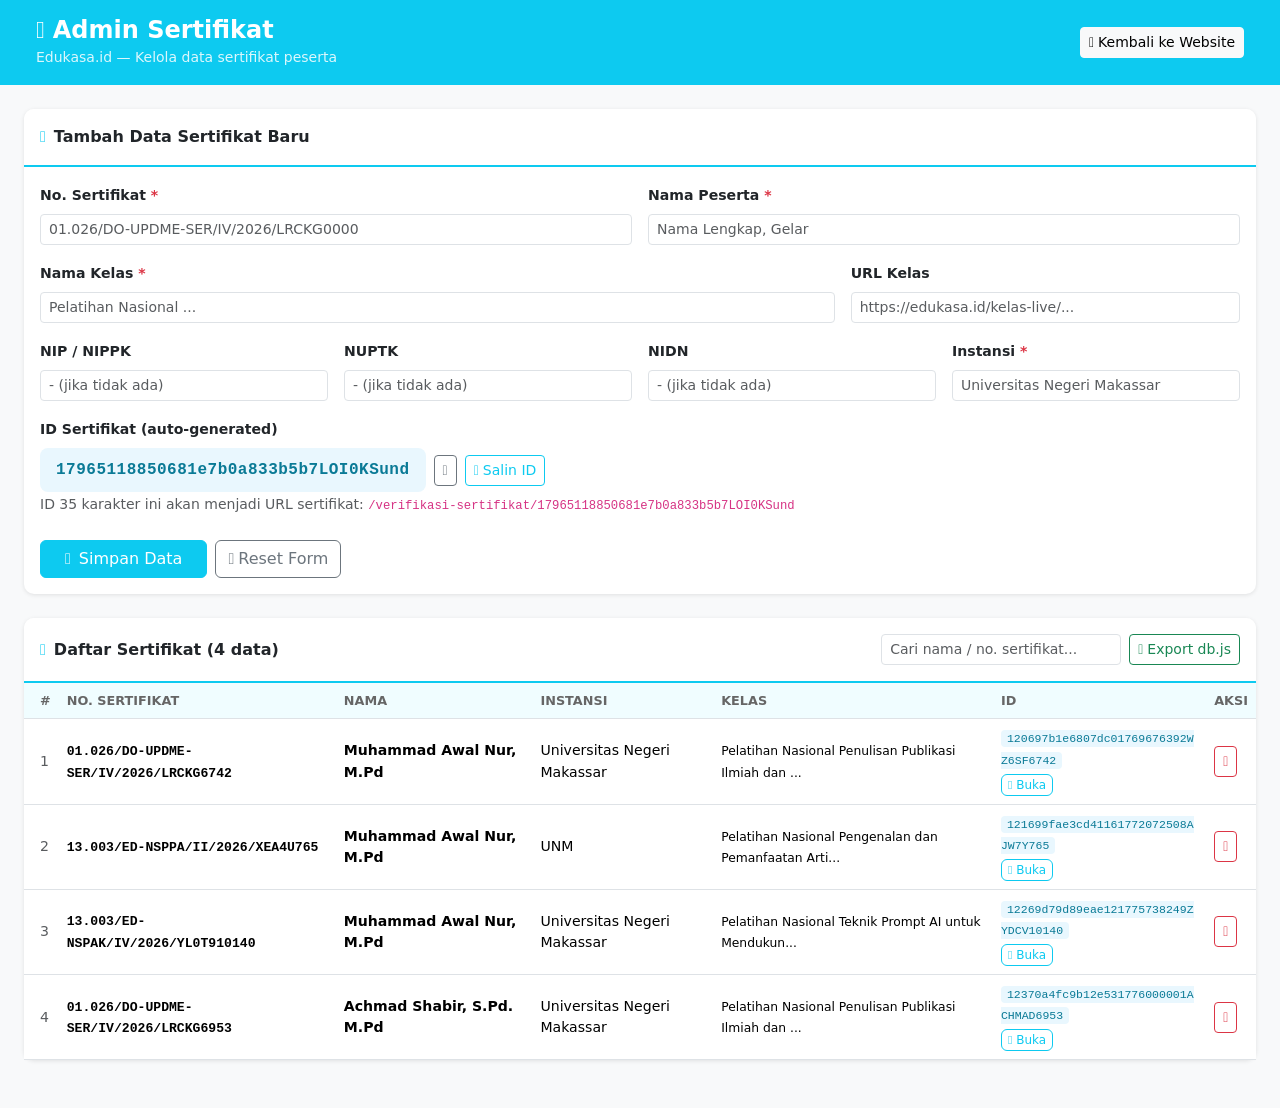
==== admin/index.html @ 66fb7cc3 "feat: admin panel, db.js terpusat, auto-generate ID 35 karakter" ====
<!DOCTYPE html>
<html lang="id">
<head>
    <meta charset="UTF-8">
    <meta name="viewport" content="width=device-width, initial-scale=1.0">
    <title>Admin - Kelola Sertifikat Edukasa.id</title>
    <link href="../assets/bootstrap.min.css" rel="stylesheet">
    <link href="../assets/all.min.css" rel="stylesheet">
    <style>
        body { background: #f8f9fa; }
        .admin-header { background: #0dcaf0; color: white; padding: 16px 24px; margin-bottom: 24px; }
        .admin-header h4 { margin: 0; font-weight: 700; }
        .admin-header small { opacity: 0.85; }
        .card { border: none; box-shadow: 0 1px 4px rgba(0,0,0,0.1); border-radius: 10px; }
        .card-header { background: #fff; border-bottom: 2px solid #0dcaf0; font-weight: 600; border-radius: 10px 10px 0 0 !important; }
        .table th { background: #f0fdff; font-size: 0.8rem; text-transform: uppercase; color: #666; }
        .table td { font-size: 0.88rem; vertical-align: middle; }
        .id-badge { font-family: monospace; font-size: 0.72rem; background: #e9f7fe; color: #0a7a96; padding: 2px 6px; border-radius: 4px; word-break: break-all; }
        .no-sertifikat { font-family: monospace; font-size: 0.82rem; font-weight: 600; }
        .btn-copy { font-size: 0.75rem; padding: 1px 6px; }
        #generated-id { font-family: monospace; font-size: 1rem; font-weight: 700; background: #e9f7fe; padding: 10px 16px; border-radius: 8px; color: #0a7a96; letter-spacing: 0.5px; word-break: break-all; }
        .form-label { font-weight: 600; font-size: 0.88rem; }
        #toast-container { position: fixed; bottom: 24px; right: 24px; z-index: 9999; }
    </style>
</head>
<body>

<div class="admin-header">
    <div class="container-fluid">
        <div class="d-flex justify-content-between align-items-center">
            <div>
                <h4><i class="fas fa-shield-alt me-2"></i>Admin Sertifikat</h4>
                <small>Edukasa.id &mdash; Kelola data sertifikat peserta</small>
            </div>
            <a href="/" class="btn btn-light btn-sm"><i class="fas fa-home me-1"></i>Kembali ke Website</a>
        </div>
    </div>
</div>

<div class="container-fluid px-4">

    <!-- FORM TAMBAH DATA -->
    <div class="card mb-4">
        <div class="card-header py-3">
            <i class="fas fa-plus-circle text-info me-2"></i>Tambah Data Sertifikat Baru
        </div>
        <div class="card-body">
            <form id="form-tambah">
                <div class="row g-3">
                    <div class="col-md-6">
                        <label class="form-label">No. Sertifikat <span class="text-danger">*</span></label>
                        <input type="text" class="form-control form-control-sm" id="f-no" placeholder="01.026/DO-UPDME-SER/IV/2026/LRCKG0000" required>
                    </div>
                    <div class="col-md-6">
                        <label class="form-label">Nama Peserta <span class="text-danger">*</span></label>
                        <input type="text" class="form-control form-control-sm" id="f-nama" placeholder="Nama Lengkap, Gelar" required>
                    </div>
                    <div class="col-md-8">
                        <label class="form-label">Nama Kelas <span class="text-danger">*</span></label>
                        <input type="text" class="form-control form-control-sm" id="f-kelas" placeholder="Pelatihan Nasional ..." required>
                    </div>
                    <div class="col-md-4">
                        <label class="form-label">URL Kelas</label>
                        <input type="text" class="form-control form-control-sm" id="f-kelas-url" placeholder="https://edukasa.id/kelas-live/...">
                    </div>
                    <div class="col-md-3">
                        <label class="form-label">NIP / NIPPK</label>
                        <input type="text" class="form-control form-control-sm" id="f-nip" placeholder="- (jika tidak ada)">
                    </div>
                    <div class="col-md-3">
                        <label class="form-label">NUPTK</label>
                        <input type="text" class="form-control form-control-sm" id="f-nuptk" placeholder="- (jika tidak ada)">
                    </div>
                    <div class="col-md-3">
                        <label class="form-label">NIDN</label>
                        <input type="text" class="form-control form-control-sm" id="f-nidn" placeholder="- (jika tidak ada)">
                    </div>
                    <div class="col-md-3">
                        <label class="form-label">Instansi <span class="text-danger">*</span></label>
                        <input type="text" class="form-control form-control-sm" id="f-instansi" placeholder="Universitas Negeri Makassar" required>
                    </div>

                    <!-- Generated ID Preview -->
                    <div class="col-12">
                        <label class="form-label">ID Sertifikat (auto-generated)</label>
                        <div class="d-flex align-items-center gap-2">
                            <div id="generated-id">—</div>
                            <button type="button" class="btn btn-outline-secondary btn-sm" id="btn-regen" title="Generate ulang ID">
                                <i class="fas fa-sync-alt"></i>
                            </button>
                            <button type="button" class="btn btn-outline-info btn-sm" id="btn-copy-id">
                                <i class="fas fa-copy me-1"></i>Salin ID
                            </button>
                        </div>
                        <small class="text-muted">ID 35 karakter ini akan menjadi URL sertifikat: <code>/verifikasi-sertifikat/<span id="id-preview-url">...</span></code></small>
                    </div>
                </div>

                <div class="mt-4 d-flex gap-2">
                    <button type="submit" class="btn btn-info text-white px-4">
                        <i class="fas fa-save me-2"></i>Simpan Data
                    </button>
                    <button type="button" class="btn btn-outline-secondary" id="btn-reset">
                        <i class="fas fa-times me-1"></i>Reset Form
                    </button>
                </div>
            </form>
        </div>
    </div>

    <!-- TABEL DATA SERTIFIKAT -->
    <div class="card mb-5">
        <div class="card-header py-3 d-flex justify-content-between align-items-center">
            <span><i class="fas fa-table text-info me-2"></i>Daftar Sertifikat (<span id="total-data">0</span> data)</span>
            <div class="d-flex gap-2">
                <input type="text" id="tbl-search" class="form-control form-control-sm" placeholder="Cari nama / no. sertifikat..." style="width:240px">
                <button class="btn btn-outline-success btn-sm" id="btn-export">
                    <i class="fas fa-download me-1"></i>Export db.js
                </button>
            </div>
        </div>
        <div class="card-body p-0">
            <div class="table-responsive">
                <table class="table table-hover mb-0" id="tbl-sertifikat">
                    <thead>
                        <tr>
                            <th class="ps-3">#</th>
                            <th>No. Sertifikat</th>
                            <th>Nama</th>
                            <th>Instansi</th>
                            <th>Kelas</th>
                            <th>ID</th>
                            <th>Aksi</th>
                        </tr>
                    </thead>
                    <tbody id="tbl-body"></tbody>
                </table>
            </div>
        </div>
    </div>
</div>

<!-- Toast -->
<div id="toast-container"></div>

<script src="../assets/jquery-3.6.0.min.js"></script>
<script src="../assets/bootstrap.bundle.min.js"></script>
<script src="../assets/db.js"></script>
<script>

// ============================================================
// STATE — load dari db.js, lalu overlay dengan localStorage
// ============================================================
var localKey = 'edukasa_sertifikat_db';

function loadData() {
    var saved = localStorage.getItem(localKey);
    if (saved) {
        try { return JSON.parse(saved); } catch(e) {}
    }
    // Pertama kali: pakai data dari db.js
    return JSON.parse(JSON.stringify(SERTIFIKAT_DATA));
}

function saveData(data) {
    localStorage.setItem(localKey, JSON.stringify(data));
    // Rebuild lookup index di db.js runtime
    DB_BY_NOMOR = {};
    DB_BY_ID    = {};
    data.forEach(function(s) {
        DB_BY_NOMOR[s.noSertifikat] = s;
        DB_BY_ID[s.id]              = s;
    });
}

var DATA = loadData();
saveData(DATA); // sync index

// ============================================================
// GENERATE ID 35 KARAKTER
// Format mirip asli: angka-timestamp + hex random + HURUF BESAR + angka
// ============================================================
function generateID() {
    var ts  = Date.now().toString(); // 13 digit
    var hex = '';
    for (var i = 0; i < 13; i++) hex += Math.floor(Math.random()*16).toString(16);
    var upper = 'ABCDEFGHIJKLMNOPQRSTUVWXYZ';
    var digits = '0123456789';
    var suffix = '';
    for (var i = 0; i < 3; i++) suffix += upper[Math.floor(Math.random()*26)];
    suffix += digits[Math.floor(Math.random()*10)];
    for (var i = 0; i < 2; i++) suffix += upper[Math.floor(Math.random()*26)];
    suffix += digits[Math.floor(Math.random()*10000).toString().padStart(4,'0').substring(0,4)];
    var raw = ts + hex + suffix;
    return raw.substring(0, 35);
}

// ============================================================
// UI — Generate ID otomatis saat form diisi
// ============================================================
var currentID = generateID();

function refreshIDDisplay() {
    $('#generated-id').text(currentID);
    $('#id-preview-url').text(currentID);
}
refreshIDDisplay();

$('#btn-regen').click(function() {
    currentID = generateID();
    refreshIDDisplay();
    toast('ID baru di-generate', 'info');
});

$('#btn-copy-id').click(function() {
    navigator.clipboard.writeText(currentID).then(function() {
        toast('ID berhasil disalin!', 'success');
    });
});

// ============================================================
// FORM SUBMIT
// ============================================================
$('#form-tambah').on('submit', function(e) {
    e.preventDefault();

    var noSertifikat = $('#f-no').val().trim();

    // Cek duplikat
    if (DB_BY_NOMOR[noSertifikat]) {
        toast('No. sertifikat sudah ada dalam database!', 'danger');
        return;
    }

    var entry = {
        id:           currentID,
        noSertifikat: noSertifikat,
        kelas:        $('#f-kelas').val().trim(),
        kelasUrl:     $('#f-kelas-url').val().trim() || '#',
        nama:         $('#f-nama').val().trim(),
        nip:          $('#f-nip').val().trim()  || '-',
        nuptk:        $('#f-nuptk').val().trim()|| '-',
        nidn:         $('#f-nidn').val().trim() || '-',
        instansi:     $('#f-instansi').val().trim()
    };

    DATA.push(entry);
    saveData(DATA);
    renderTable(DATA);

    toast('Data sertifikat berhasil ditambahkan! ID: ' + currentID, 'success');

    // Reset form & generate ID baru
    this.reset();
    currentID = generateID();
    refreshIDDisplay();
});

$('#btn-reset').click(function() {
    $('#form-tambah')[0].reset();
    currentID = generateID();
    refreshIDDisplay();
});

// ============================================================
// TABEL
// ============================================================
function renderTable(data) {
    $('#total-data').text(data.length);
    var html = '';
    if (data.length === 0) {
        html = '<tr><td colspan="7" class="text-center text-muted py-4">Belum ada data</td></tr>';
    } else {
        data.forEach(function(s, i) {
            var shortKelas = s.kelas.length > 50 ? s.kelas.substring(0, 50) + '...' : s.kelas;
            html += `
            <tr>
                <td class="ps-3 text-muted">${i+1}</td>
                <td><span class="no-sertifikat">${s.noSertifikat}</span></td>
                <td><strong>${s.nama}</strong></td>
                <td>${s.instansi}</td>
                <td title="${s.kelas}"><small>${shortKelas}</small></td>
                <td>
                    <span class="id-badge">${s.id}</span><br>
                    <a href="/verifikasi-sertifikat/${s.id}" target="_blank" class="btn btn-outline-info btn-copy mt-1">
                        <i class="fas fa-external-link-alt"></i> Buka
                    </a>
                </td>
                <td>
                    <button class="btn btn-outline-danger btn-sm btn-hapus" data-id="${s.id}">
                        <i class="fas fa-trash"></i>
                    </button>
                </td>
            </tr>`;
        });
    }
    $('#tbl-body').html(html);
}

// Hapus data
$(document).on('click', '.btn-hapus', function() {
    var id = $(this).data('id');
    var entry = DB_BY_ID[id];
    if (!entry) return;
    if (!confirm('Hapus sertifikat ' + entry.noSertifikat + ' (' + entry.nama + ')?')) return;
    DATA = DATA.filter(function(s) { return s.id !== id; });
    saveData(DATA);
    renderTable(DATA);
    toast('Data dihapus', 'warning');
});

// Search tabel
$('#tbl-search').on('input', function() {
    var q = $(this).val().toLowerCase();
    var filtered = DATA.filter(function(s) {
        return s.noSertifikat.toLowerCase().includes(q) ||
               s.nama.toLowerCase().includes(q) ||
               s.instansi.toLowerCase().includes(q);
    });
    renderTable(filtered);
});

// ============================================================
// EXPORT db.js
// ============================================================
$('#btn-export').click(function() {
    var lines = [];
    lines.push('// ============================================================');
    lines.push('// EDUKASA.ID - DATABASE SERTIFIKAT');
    lines.push('// Auto-generated dari halaman Admin');
    lines.push('// Terakhir diupdate: ' + new Date().toLocaleString('id-ID'));
    lines.push('// ============================================================');
    lines.push('');
    lines.push('function generateID() {');
    lines.push('    var ts = Date.now().toString();');
    lines.push('    var chars = "abcdefghijklmnopqrstuvwxyz0123456789";');
    lines.push('    var upper = "ABCDEFGHIJKLMNOPQRSTUVWXYZ0123456789";');
    lines.push('    var mid = "";');
    lines.push('    for (var i = 0; i < 16; i++) mid += chars[Math.floor(Math.random() * chars.length)];');
    lines.push('    var suffix = "";');
    lines.push('    for (var i = 0; i < 6; i++) suffix += upper[Math.floor(Math.random() * upper.length)];');
    lines.push('    return (ts + mid + suffix).substring(0, 35);');
    lines.push('}');
    lines.push('');
    lines.push('var SERTIFIKAT_DATA = ' + JSON.stringify(DATA, null, 4) + ';');
    lines.push('');
    lines.push('var DB_BY_NOMOR = {};');
    lines.push('var DB_BY_ID    = {};');
    lines.push('SERTIFIKAT_DATA.forEach(function(s) {');
    lines.push('    DB_BY_NOMOR[s.noSertifikat] = s;');
    lines.push('    DB_BY_ID[s.id]              = s;');
    lines.push('});');

    var blob = new Blob([lines.join('\n')], { type: 'application/javascript' });
    var url  = URL.createObjectURL(blob);
    var a    = document.createElement('a');
    a.href     = url;
    a.download = 'db.js';
    a.click();
    URL.revokeObjectURL(url);
    toast('db.js berhasil di-export! Ganti file assets/db.js dengan file ini.', 'success');
});

// ============================================================
// TOAST HELPER
// ============================================================
function toast(msg, type) {
    type = type || 'info';
    var icons = { success: 'check-circle', danger: 'exclamation-circle', warning: 'exclamation-triangle', info: 'info-circle' };
    var id = 'toast-' + Date.now();
    var html = `
    <div id="${id}" class="toast align-items-center text-bg-${type} border-0 mb-2" role="alert" style="min-width:280px">
        <div class="d-flex">
            <div class="toast-body"><i class="fas fa-${icons[type]} me-2"></i>${msg}</div>
            <button type="button" class="btn-close btn-close-white me-2 m-auto" data-bs-dismiss="toast"></button>
        </div>
    </div>`;
    $('#toast-container').append(html);
    var el = new bootstrap.Toast(document.getElementById(id), { delay: 4000 });
    el.show();
    document.getElementById(id).addEventListener('hidden.bs.toast', function() { $(this).remove(); });
}

// ============================================================
// INIT
// ============================================================
renderTable(DATA);
</script>
</body>
</html>
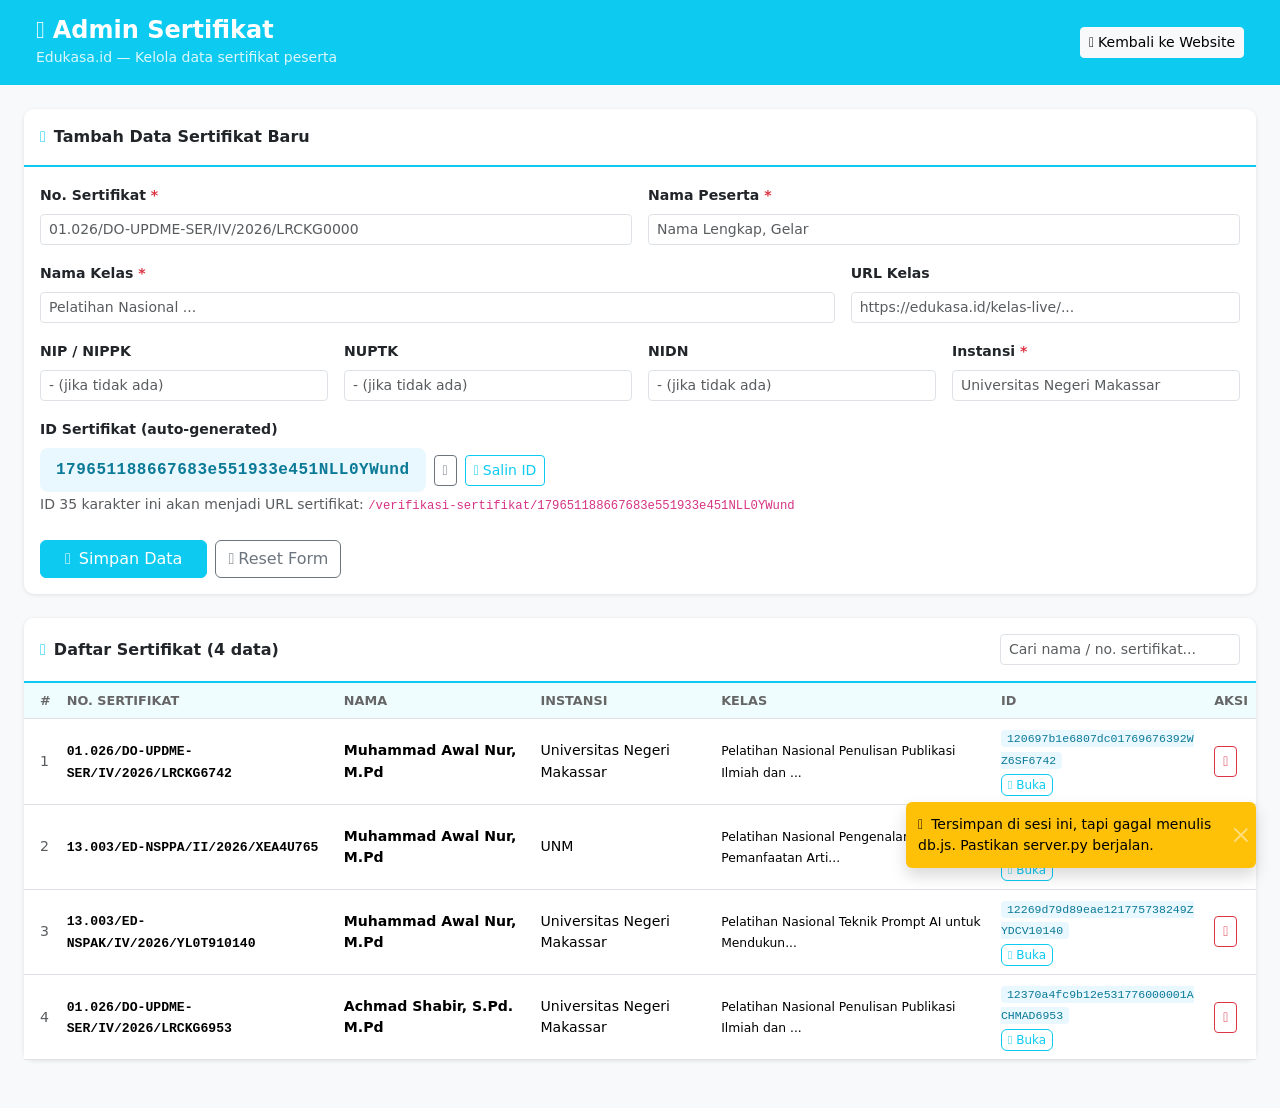
==== commit 8074ac62: "feat: auto-save db.js via POST /api/save-db, tidak perlu export manual" ====
--- a/admin/index.html
+++ b/admin/index.html
@@ -114,7 +114,7 @@
             <span><i class="fas fa-table text-info me-2"></i>Daftar Sertifikat (<span id="total-data">0</span> data)</span>
             <div class="d-flex gap-2">
                 <input type="text" id="tbl-search" class="form-control form-control-sm" placeholder="Cari nama / no. sertifikat..." style="width:240px">
-                <button class="btn btn-outline-success btn-sm" id="btn-export">
+                <button class="btn btn-outline-success btn-sm d-none" id="btn-export">
                     <i class="fas fa-download me-1"></i>Export db.js
                 </button>
             </div>
@@ -162,14 +162,32 @@
     return JSON.parse(JSON.stringify(SERTIFIKAT_DATA));
 }
 
-function saveData(data) {
+function saveData(data, showToast) {
+    // 1. Simpan ke localStorage (untuk session ini)
     localStorage.setItem(localKey, JSON.stringify(data));
-    // Rebuild lookup index di db.js runtime
+
+    // 2. Rebuild lookup index runtime
     DB_BY_NOMOR = {};
     DB_BY_ID    = {};
     data.forEach(function(s) {
         DB_BY_NOMOR[s.noSertifikat] = s;
         DB_BY_ID[s.id]              = s;
+    });
+
+    // 3. Auto-save langsung ke assets/db.js via server API
+    $.ajax({
+        url: '/api/save-db',
+        type: 'POST',
+        contentType: 'application/json',
+        data: JSON.stringify(data),
+        success: function(res) {
+            if (showToast !== false) {
+                toast('Data tersimpan permanen ke db.js (' + res.total + ' sertifikat)', 'success');
+            }
+        },
+        error: function() {
+            toast('Tersimpan di sesi ini, tapi gagal menulis db.js. Pastikan server.py berjalan.', 'warning');
+        }
     });
 }
 
@@ -304,7 +322,7 @@
     if (!entry) return;
     if (!confirm('Hapus sertifikat ' + entry.noSertifikat + ' (' + entry.nama + ')?')) return;
     DATA = DATA.filter(function(s) { return s.id !== id; });
-    saveData(DATA);
+    saveData(DATA, false);
     renderTable(DATA);
     toast('Data dihapus', 'warning');
 });
